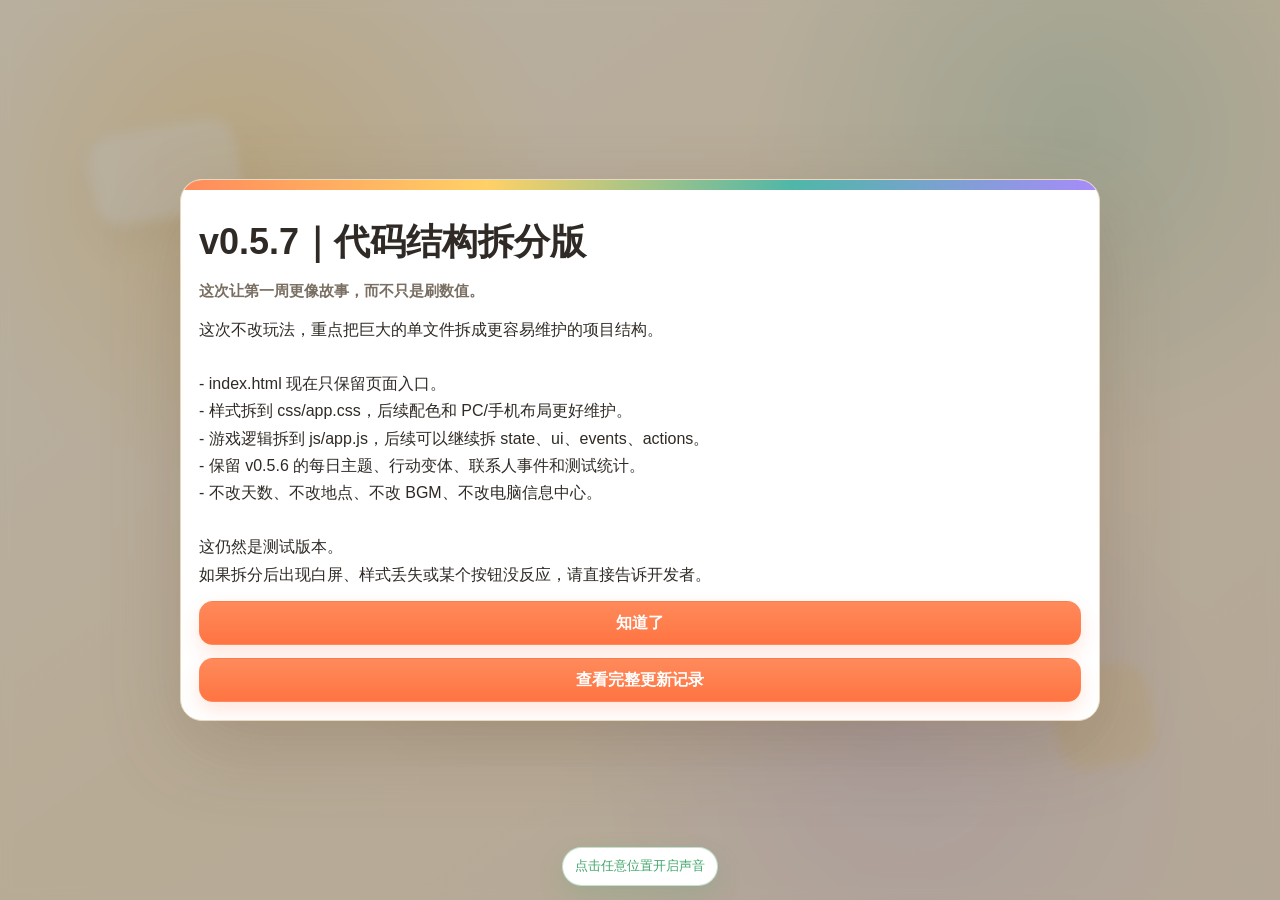
==== index.html @ b9e19c57 "Deploy versioned CSS split path" ====
<!doctype html>
<html lang="zh-CN">
<head>
  <meta charset="utf-8" />
  <meta name="viewport" content="width=device-width, initial-scale=1, viewport-fit=cover" />
  <meta name="theme-color" content="#FFF7E8" />
  <title>毕业后的第100天</title>
  <link rel="stylesheet" href="./css/app.v057.css" />
</head>
<body>
  <main id="app"></main>

  <script defer src="./js/app.js?v=057"></script>
</body>
</html>
---- css/app.v057.css ----
/* 毕业后的第100天 - 样式入口。
   v0.5.7 起从 index.html 拆分，后续建议继续按 base/layout/components/theme 拆分。 */
:root {
      color-scheme: dark;
      --bg: #151818;
      --panel: #222727;
      --panel-2: #2c3130;
      --line: #424b49;
      --text: #eef5f3;
      --muted: #aebbb8;
      --accent: #f3c66f;
      --good: #8dd9ad;
      --bad: #f08b83;
      --button: #49645c;
      --button-on: #6f8d77;
    }

    * { box-sizing: border-box; }

    html, body {
      margin: 0;
      min-height: 100%;
      background: var(--bg);
      color: var(--text);
      font-family: -apple-system, BlinkMacSystemFont, "PingFang SC", "Hiragino Sans GB",
        "Microsoft YaHei", "Noto Sans CJK SC", "Source Han Sans SC", Arial, sans-serif;
      letter-spacing: 0;
    }

    body {
      min-height: 100vh;
      min-height: 100dvh;
      overflow-x: hidden;
    }

    button {
      width: 100%;
      min-height: 44px;
      border: 1px solid rgba(255, 255, 255, 0.08);
      border-radius: 8px;
      background: var(--button);
      color: var(--text);
      font: inherit;
      font-weight: 700;
      cursor: pointer;
      touch-action: manipulation;
    }

    button:active { transform: translateY(1px); }
    button:disabled { opacity: .45; cursor: default; }

    .screen {
      min-height: 100vh;
      min-height: 100dvh;
      padding: max(16px, env(safe-area-inset-top)) max(14px, env(safe-area-inset-right))
        max(18px, env(safe-area-inset-bottom)) max(14px, env(safe-area-inset-left));
    }

    .menu {
      display: grid;
      place-items: center;
      background:
        linear-gradient(rgba(18, 21, 20, .86), rgba(18, 21, 20, .92)),
        radial-gradient(circle at 30% 12%, rgba(243, 198, 111, .18), transparent 32%),
        linear-gradient(145deg, #14211e, #1c2021 52%, #261d1b);
    }

    .menu-inner {
      width: min(480px, 100%);
      display: grid;
      gap: 14px;
      text-align: center;
    }

    h1, h2, h3, p { margin: 0; }
    h1 { font-size: clamp(34px, 11vw, 56px); line-height: 1.05; }
    h2 { font-size: clamp(25px, 7vw, 36px); }
    h3 { font-size: 20px; }

    .subtitle, .muted { color: var(--muted); }
    .subtitle { font-size: 17px; margin-bottom: 18px; }

    .game {
      display: grid;
      gap: 14px;
      max-width: 1120px;
      margin: 0 auto;
    }

    .sidebar, .content, .card, .event-box {
      border: 1px solid rgba(255, 255, 255, .06);
      border-radius: 8px;
      background: var(--panel);
      box-shadow: 0 18px 44px rgba(0, 0, 0, .18);
    }

    .sidebar, .content, .event-box { padding: 16px; }
    .sidebar { display: grid; gap: 13px; align-content: start; }
    .content { display: grid; gap: 14px; min-height: 420px; align-content: start; }

    .topline {
      display: flex;
      justify-content: space-between;
      gap: 12px;
      align-items: baseline;
      flex-wrap: wrap;
    }

    .place { color: var(--muted); font-size: 14px; }
    .divider { height: 1px; background: var(--line); opacity: .7; }

    .stats { display: grid; gap: 9px; }
    .stat {
      display: grid;
      grid-template-columns: 76px 1fr auto;
      gap: 9px;
      align-items: center;
      font-size: 14px;
    }

    .bar {
      height: 9px;
      overflow: hidden;
      border-radius: 999px;
      background: #151818;
    }

    .bar span {
      display: block;
      height: 100%;
      width: var(--w);
      background: var(--c);
    }

    .money-bar {
      grid-column: 2 / 4;
      height: 1px;
      background: transparent;
    }

    .nav-grid, .system-grid, .choice-grid {
      display: grid;
      gap: 8px;
      grid-template-columns: repeat(2, minmax(0, 1fr));
    }

    .system-grid { grid-template-columns: repeat(3, minmax(0, 1fr)); }
    .nav-grid button.active { background: var(--button-on); }

    .room-text {
      color: #d7e0de;
      line-height: 1.75;
      white-space: pre-line;
    }

    .notice {
      min-height: 24px;
      color: var(--accent);
      line-height: 1.55;
    }

    .hint {
      padding: 12px;
      border-left: 3px solid var(--accent);
      background: rgba(243, 198, 111, .08);
      color: #d9dfdc;
      line-height: 1.6;
    }

    .grid {
      display: grid;
      gap: 12px;
      grid-template-columns: repeat(auto-fit, minmax(230px, 1fr));
    }

    .card {
      padding: 14px;
      display: grid;
      gap: 9px;
      align-content: start;
      background: var(--panel-2);
    }

    .card p {
      color: #c6d0cd;
      line-height: 1.55;
      min-height: 48px;
    }

    .effects {
      color: var(--accent);
      font-size: 14px;
      line-height: 1.45;
    }

    .computer-list {
      display: grid;
      gap: 10px;
    }

    .mail {
      width: 100%;
      padding: 13px;
      border: 1px solid rgba(255, 255, 255, .08);
      border-radius: 8px;
      background: var(--panel-2);
      color: var(--text);
      text-align: left;
      font-weight: 600;
    }

    .detail {
      min-height: 130px;
      padding: 14px;
      border-radius: 8px;
      background: #181b1b;
      color: #d6dfdc;
      line-height: 1.7;
      white-space: pre-line;
    }

    .event-screen {
      display: grid;
      place-items: center;
      background:
        linear-gradient(rgba(16, 18, 18, .9), rgba(18, 20, 20, .96)),
        linear-gradient(130deg, #202827, #191c1b 56%, #2b2320);
    }

    .event-box {
      width: min(660px, 100%);
      display: grid;
      gap: 16px;
    }

    .event-box p {
      color: #d2dcda;
      line-height: 1.75;
    }

    .modal-backdrop {
      position: fixed;
      inset: 0;
      z-index: 20;
      display: grid;
      place-items: center;
      padding: 18px;
      background: rgba(8, 10, 10, .74);
    }

    .modal {
      width: min(560px, 100%);
      max-height: min(86vh, 760px);
      overflow: auto;
      position: relative;
      display: grid;
      gap: 13px;
      padding: 18px;
      border: 1px solid rgba(255, 255, 255, .08);
      border-radius: 8px;
      background: #222727;
      box-shadow: 0 24px 70px rgba(0, 0, 0, .45);
    }

    .modal.wide { width: min(920px, 100%); }
    .tab-row { display: flex; gap: 8px; flex-wrap: wrap; }
    .tab-row button { width: auto; min-width: 92px; padding: 0 12px; }
    .tab-row button.active { background: var(--button-on); }
    .summary-grid { display: grid; gap: 10px; grid-template-columns: repeat(auto-fit, minmax(180px, 1fr)); }
    .compact-records { max-height: 260px; overflow: auto; }
    .sound-hint { position: fixed; left: 50%; bottom: max(14px, env(safe-area-inset-bottom)); transform: translateX(-50%); z-index: 25; padding: 8px 12px; border-radius: 999px; background: rgba(0,0,0,.62); border: 1px solid rgba(255,255,255,.16); color: var(--accent); font-size: 13px; }
    .money-negative { color: var(--bad); }
    .action-card.compact .effects { color: #f3c66f; }
    .action-card.compact p { color: #d6dfdc; }
    .scene-options { grid-template-columns: repeat(auto-fit, minmax(180px, 1fr)); }
    .location-action-panel .room-text { font-size: 14px; line-height: 1.55; }
    .location-action-panel h2 { font-size: 24px; }
    .today-panel .stats { margin-bottom: 4px; }
    .today-panel .stat { grid-template-columns: 72px 1fr auto; }


    .modal p, .log-item p, .summary-list p {
      color: #d7e0de;
      line-height: 1.65;
      white-space: pre-line;
    }

    .effect-list {
      display: grid;
      gap: 6px;
      padding: 12px;
      border-radius: 8px;
      background: #181b1b;
      color: var(--accent);
      font-size: 14px;
    }

    .log-list, .summary-list {
      display: grid;
      gap: 10px;
    }

    .log-item {
      display: grid;
      gap: 5px;
      padding: 12px;
      border-radius: 8px;
      background: var(--panel-2);
    }

    .log-time {
      color: var(--accent);
      font-size: 14px;
      font-weight: 700;
    }

    .profile {
      width: min(760px, 100%);
      display: grid;
      gap: 13px;
    }

    .profile-card {
      display: grid;
      gap: 12px;
      padding: 16px;
      border: 1px solid rgba(255, 255, 255, .08);
      border-radius: 8px;
      background: var(--panel);
      box-shadow: 0 18px 44px rgba(0, 0, 0, .22);
    }

    .profile-stats {
      display: grid;
      gap: 9px;
      grid-template-columns: repeat(auto-fit, minmax(210px, 1fr));
    }

    .profile-stat {
      display: grid;
      gap: 4px;
      padding: 11px;
      border-radius: 8px;
      background: var(--panel-2);
    }

    .profile-stat strong {
      font-size: 20px;
    }

    .tags {
      display: flex;
      flex-wrap: wrap;
      gap: 8px;
    }

    .tag {
      padding: 7px 10px;
      border-radius: 999px;
      background: rgba(243, 198, 111, .13);
      color: var(--accent);
      font-weight: 700;
      font-size: 14px;
    }

    .play-area {
      display: grid;
      gap: 14px;
      min-width: 0;
    }

    .today-panel {
      border: 1px solid rgba(255, 255, 255, .06);
      border-radius: 8px;
      background: var(--panel);
      padding: 16px;
      display: grid;
      gap: 10px;
      align-content: start;
    }

    .today-slot {
      display: grid;
      gap: 4px;
      padding: 10px;
      border-radius: 8px;
      background: var(--panel-2);
    }

    .main-objective {
      border: 1px solid rgba(244, 198, 122, .35);
      background: rgba(244, 198, 122, .08);
    }

    .auto-save {
      position: fixed;
      top: max(12px, env(safe-area-inset-top));
      right: max(12px, env(safe-area-inset-right));
      z-index: 30;
      padding: 8px 11px;
      border-radius: 999px;
      background: rgba(141, 217, 173, .15);
      color: var(--good);
      border: 1px solid rgba(141, 217, 173, .28);
      font-size: 13px;
      font-weight: 700;
      pointer-events: none;
    }

    .status-strip {
      display: grid;
      gap: 8px;
      padding: 12px;
      border-radius: 8px;
      background: #181b1b;
      color: #d7e0de;
      line-height: 1.55;
    }

    .ending {
      display: grid;
      gap: 13px;
      width: min(720px, 100%);
      margin: 0 auto;
    }

    .ending .content { min-height: auto; }

    .pc-topbar { display: none; }
    .pc-only { display: none; }
    .mobile-tabs { display: grid; grid-template-columns: repeat(4, 1fr); gap: 8px; }

    @media (min-width: 1000px) {
      body { overflow: hidden; }
      .screen:not(.menu):not(.event-screen) {
        height: 100vh;
        height: 100dvh;
        padding: 16px 20px 18px;
        display: grid;
        grid-template-rows: auto minmax(0, 1fr);
        gap: 14px;
      }
      .pc-topbar {
        display: grid;
        grid-template-columns: minmax(220px, 1fr) repeat(6, auto);
        gap: 12px;
        align-items: center;
        max-width: 1440px;
        width: 100%;
        margin: 0 auto;
        padding: 10px 14px;
        border: 1px solid rgba(255, 255, 255, .07);
        border-radius: 10px;
        background: rgba(34, 39, 39, .94);
        box-shadow: 0 14px 36px rgba(0,0,0,.22);
      }
      .pc-topbar button { width: auto; min-height: 34px; padding: 0 12px; }
      .pc-title { font-weight: 800; color: var(--accent); }
      .pc-pill { color: #d7e0de; font-size: 14px; white-space: nowrap; }
      .game {
        max-width: 1440px;
        width: 100%;
        min-height: 0;
        grid-template-columns: minmax(270px, 28%) minmax(380px, 44%) minmax(270px, 28%);
        gap: 14px;
      }
      .play-area { display: contents; }
      .sidebar, .content, .today-panel {
        min-height: 0;
        max-height: calc(100vh - 92px);
        overflow: auto;
        padding: 16px;
      }
      .sidebar { grid-column: 1; }
      .content { grid-column: 2; align-content: start; }
      .today-panel { grid-column: 3; }
      .mobile-tabs { display: none; }
      .pc-only { display: initial; }
      .sidebar > .topline, .sidebar > .status-strip, .sidebar > .stats { display: none; }
      .nav-grid { grid-template-columns: repeat(2, minmax(0, 1fr)); }
      .system-grid { grid-template-columns: repeat(3, minmax(0, 1fr)); }
      .nav-grid button, .system-grid button { min-height: 34px; font-size: 13px; }
      .grid { grid-template-columns: 1fr; gap: 8px; }
      .card { padding: 10px; gap: 6px; }
      .card p { min-height: 0; font-size: 13px; line-height: 1.45; }
      .card h3 { font-size: 16px; }
      .card button { min-height: 34px; }
      .effects { font-size: 13px; }
      .content h2 { font-size: 26px; }
      .content .hint, .content .notice { font-size: 15px; }
      .modal.computer-modal {
        width: min(1180px, 76vw);
        height: 75vh;
        max-height: 75vh;
        overflow: hidden;
        padding: 0;
      }
      .computer-shell {
        display: grid;
        grid-template-columns: 210px minmax(0, 1fr);
        min-height: 0;
        height: 100%;
      }
      .computer-tabs {
        display: grid;
        align-content: start;
        gap: 10px;
        padding: 18px;
        border-right: 1px solid var(--line);
        background: #181b1b;
      }
      .computer-tabs button { width: 100%; justify-content: start; }
      .computer-tabs button.active { background: var(--button-on); }
      .computer-body {
        overflow: auto;
        padding: 20px;
        display: grid;
        gap: 14px;
        align-content: start;
      }
      .summary-grid { grid-template-columns: repeat(2, minmax(0, 1fr)); }
      .computer-close { position: absolute; top: 14px; right: 14px; width: auto; min-height: 34px; padding: 0 12px; }
    }

    @media (min-width: 900px) and (max-width: 999px) {
      .screen { padding: 20px; }
      .game { grid-template-columns: 270px 1fr; max-width: 980px; }
      .play-area { grid-template-columns: minmax(0, 1fr); }
      .today-panel { grid-column: 1 / -1; }
      .nav-grid, .system-grid { grid-template-columns: 1fr; }
    }

    @media (max-width: 899px) {
      .screen { padding: 12px; }
      .game, .play-area { grid-template-columns: 1fr; }
      .content, .sidebar, .today-panel { padding: 14px; }
      .today-panel .stats, .today-panel .log-list { max-height: 260px; overflow: auto; }
      .modal.computer-modal { width: min(96vw, 760px); max-height: 88vh; }
      .computer-shell { display: grid; gap: 12px; }
      .computer-tabs { display: flex; flex-wrap: wrap; gap: 8px; }
      .computer-tabs button { width: auto; min-width: 82px; }
      .computer-body { display: grid; gap: 12px; }
    }


    /* v0.5.5 视觉配色升级：暖色毕业季主题 */
    :root {
      color-scheme: light;
      --bg-main: #FFF7E8;
      --bg-soft: #FFEFD2;
      --bg-card: #FFFFFF;
      --bg-card-warm: #FFF3D8;
      --text-main: #2F2A25;
      --text-muted: #7A6F63;
      --text-light: #9A8D7D;
      --accent-primary: #FF8A5B;
      --accent-primary-hover: #FF7442;
      --accent-secondary: #4FB7A8;
      --accent-blue: #6FA8FF;
      --accent-purple: #A78BFA;
      --accent-yellow: #FFD166;
      --danger: #E85D5D;
      --warning: #F5A623;
      --success: #42A66B;
      --border-soft: #E8D8BF;
      --shadow-soft: rgba(99, 73, 44, 0.12);
      --scene-color: var(--accent-primary);
      --scene-soft: rgba(255, 138, 91, .13);

      /* 兼容旧变量名 */
      --bg: var(--bg-main);
      --panel: var(--bg-card);
      --panel-2: var(--bg-card-warm);
      --line: var(--border-soft);
      --text: var(--text-main);
      --muted: var(--text-muted);
      --accent: var(--accent-primary);
      --good: var(--success);
      --bad: var(--danger);
      --button: var(--accent-primary);
      --button-on: var(--accent-secondary);
    }

    html, body {
      background:
        radial-gradient(circle at top left, rgba(255, 209, 102, 0.25), transparent 28%),
        radial-gradient(circle at top right, rgba(111, 168, 255, 0.18), transparent 30%),
        linear-gradient(180deg, #FFF7E8 0%, #F9F1E7 100%);
      color: var(--text-main);
      font-size: 16px;
    }

    body { line-height: 1.6; }

    button {
      border: 1px solid rgba(255, 138, 91, .28);
      border-radius: 14px;
      background: linear-gradient(180deg, var(--accent-primary) 0%, var(--accent-primary-hover) 100%);
      color: #fff;
      box-shadow: 0 8px 18px rgba(255, 116, 66, .18);
      transition: transform .12s ease, box-shadow .12s ease, background .12s ease, opacity .12s ease;
    }
    button:hover:not(:disabled) { transform: translateY(-1px); box-shadow: 0 12px 24px rgba(255, 116, 66, .22); }
    button:active { transform: translateY(1px); box-shadow: 0 6px 14px rgba(255, 116, 66, .16); }
    button:disabled {
      background: #EFE2CF;
      color: var(--text-light);
      border-color: #E1CFB5;
      box-shadow: none;
      opacity: .78;
    }

    .menu {
      position: relative;
      overflow: hidden;
      background:
        radial-gradient(circle at 18% 18%, rgba(255, 209, 102, .36), transparent 25%),
        radial-gradient(circle at 84% 14%, rgba(79, 183, 168, .22), transparent 25%),
        radial-gradient(circle at 70% 82%, rgba(167, 139, 250, .18), transparent 28%),
        linear-gradient(145deg, #FFF7E8 0%, #FFEFD2 48%, #F8E8D5 100%);
    }
    .menu::before, .menu::after {
      content: "";
      position: absolute;
      border-radius: 28px;
      transform: rotate(-10deg);
      pointer-events: none;
      opacity: .55;
    }
    .menu::before { width: 150px; height: 92px; left: 7%; top: 14%; background: rgba(255,255,255,.68); box-shadow: 0 18px 40px var(--shadow-soft); }
    .menu::after { width: 96px; height: 96px; right: 10%; bottom: 15%; background: rgba(255, 209, 102, .38); border: 1px solid rgba(255, 138, 91, .16); }
    .menu-inner, .profile { position: relative; z-index: 1; }
    .menu-inner {
      padding: 26px;
      border-radius: 28px;
      background: rgba(255, 255, 255, .68);
      border: 1px solid rgba(232, 216, 191, .76);
      box-shadow: 0 24px 70px var(--shadow-soft);
      backdrop-filter: blur(10px);
    }
    h1 { color: #2F2A25; font-weight: 900; letter-spacing: -1.5px; }
    h2, h3 { color: var(--text-main); }
    .subtitle, .muted { color: var(--text-muted); }
    .subtitle::after {
      content: "\A不是每个人都能马上上岸，但每个人都要先活过这一周。";
      white-space: pre-line;
      display: block;
      margin-top: 8px;
      color: var(--text-muted);
      font-size: 15px;
      font-weight: 500;
    }

    .screen:not(.menu) {
      background:
        radial-gradient(circle at top left, rgba(255, 209, 102, .18), transparent 28%),
        radial-gradient(circle at top right, rgba(111, 168, 255, .13), transparent 30%),
        linear-gradient(180deg, #FFF7E8 0%, #F9F1E7 100%);
    }
    .event-screen {
      background:
        radial-gradient(circle at 20% 10%, rgba(255, 209, 102, .25), transparent 30%),
        radial-gradient(circle at 82% 12%, rgba(167, 139, 250, .16), transparent 26%),
        linear-gradient(180deg, #FFF7E8 0%, #F9F1E7 100%);
    }

    .location-dorm { --scene-color: #FFB86B; --scene-soft: rgba(255, 184, 107, .18); }
    .location-temporary_room { --scene-color: #8DB7E8; --scene-soft: rgba(141, 183, 232, .18); }
    .location-convenience_store { --scene-color: #4FB7A8; --scene-soft: rgba(79, 183, 168, .16); }
    .location-cafe { --scene-color: #B9855B; --scene-soft: rgba(185, 133, 91, .16); }
    .location-park { --scene-color: #7BC47F; --scene-soft: rgba(123, 196, 127, .18); }
    .location-interview_company { --scene-color: #6FA8FF; --scene-soft: rgba(111, 168, 255, .16); }

    .sidebar, .content, .card, .event-box, .today-panel, .profile-card, .modal {
      border: 1px solid var(--border-soft);
      border-radius: 18px;
      background: var(--bg-card);
      box-shadow: 0 10px 30px var(--shadow-soft);
    }
    .content, .event-box, .modal { background: linear-gradient(180deg, #FFFFFF 0%, #FFFDF8 100%); }
    .sidebar, .today-panel { background: rgba(255,255,255,.86); }
    .card, .log-item, .today-slot, .profile-stat, .mail {
      border: 1px solid rgba(232, 216, 191, .78);
      border-radius: 16px;
      background: linear-gradient(135deg, #FFFFFF 0%, #FFF3D8 100%);
      box-shadow: 0 8px 22px rgba(99, 73, 44, .08);
    }
    .card h3, .location-action-panel h2, .log-time { color: var(--scene-color); }
    .card p, .room-text, .modal p, .log-item p, .summary-list p, .event-box p { color: var(--text-main); line-height: 1.7; }
    .card p { min-height: 0; }
    .detail, .status-strip, .effect-list {
      border: 1px solid rgba(232, 216, 191, .72);
      border-radius: 16px;
      background: var(--bg-card-warm);
      color: var(--text-main);
    }
    .effect-list, .effects, .notice { color: var(--scene-color); }
    .hint {
      border-left: 5px solid var(--scene-color);
      border-radius: 16px;
      background: var(--scene-soft);
      color: var(--text-main);
    }
    .main-objective {
      border: 1px solid rgba(255, 138, 91, .35);
      background: linear-gradient(135deg, #FFFFFF 0%, #FFF0DC 100%);
      box-shadow: 0 12px 30px rgba(255, 138, 91, .12);
    }

    .tag {
      background: rgba(167, 139, 250, .14);
      color: #6D55C7;
      border: 1px solid rgba(167, 139, 250, .28);
    }
    .divider { background: var(--border-soft); opacity: 1; }
    .bar { height: 10px; background: #F0E2CD; box-shadow: inset 0 1px 2px rgba(99,73,44,.08); }
    .bar span { border-radius: 999px; }
    .money-negative { color: var(--danger); }

    .nav-grid button, .system-grid button, .tab-row button, .computer-tabs button, .mobile-tabs button {
      background: #FFFFFF;
      color: var(--text-main);
      border-color: rgba(79, 183, 168, .35);
      box-shadow: 0 6px 14px rgba(79, 183, 168, .08);
    }
    .nav-grid button.active, .tab-row button.active, .computer-tabs button.active, .mobile-tabs button.active {
      background: linear-gradient(180deg, var(--accent-secondary), #3FA99A);
      color: #fff;
      border-color: transparent;
    }
    .action-card { position: relative; overflow: hidden; }
    .action-card::before {
      content: "";
      position: absolute;
      left: 0; top: 0; bottom: 0;
      width: 5px;
      background: var(--scene-color);
      opacity: .9;
    }
    .action-card .effects { color: var(--accent-primary); }
    .action-card.compact p { color: var(--text-main); }

    .modal-backdrop { background: rgba(47, 42, 37, .34); backdrop-filter: blur(6px); }
    .modal { border-radius: 22px; background: #fff; box-shadow: 0 26px 80px rgba(99, 73, 44, .24); }
    .update-modal { overflow: hidden; }
    .update-modal::before {
      content: "";
      display: block;
      height: 10px;
      margin: -18px -18px 10px;
      background: linear-gradient(90deg, var(--accent-primary), var(--accent-yellow), var(--accent-secondary), var(--accent-purple));
    }
    .update-modal h2::after {
      content: "这次让第一周更像故事，而不只是刷数值。";
      display: block;
      margin-top: 8px;
      color: var(--text-muted);
      font-size: 15px;
      font-weight: 600;
    }

    .auto-save, .sound-hint {
      background: #fff;
      color: var(--success);
      border: 1px solid rgba(66, 166, 107, .32);
      box-shadow: 0 10px 26px rgba(66, 166, 107, .18);
    }
    .auto-save {
      top: max(14px, env(safe-area-inset-top));
      border-left: 5px solid var(--success);
      border-radius: 14px;
    }

    .pc-topbar {
      border-color: rgba(232, 216, 191, .82) !important;
      border-radius: 18px !important;
      background: rgba(255,255,255,.9) !important;
      box-shadow: 0 14px 36px var(--shadow-soft) !important;
      backdrop-filter: blur(10px);
    }
    .pc-title { color: var(--accent-primary) !important; }
    .pc-pill { color: var(--text-main) !important; }
    .computer-tabs { background: #FFF7E8 !important; }
    .computer-body { background: #fff; }

    @media (min-width: 1000px) {
      .card p { font-size: 14px; line-height: 1.55; }
      .content .hint, .content .notice { font-size: 16px; }
    }

    @media (max-width: 899px) {
      html, body { font-size: 15px; }
      .menu-inner { padding: 20px; border-radius: 22px; }
      .card, .sidebar, .content, .today-panel, .event-box, .modal { border-radius: 16px; }
      .nav-grid button, .system-grid button { min-height: 42px; }
    }
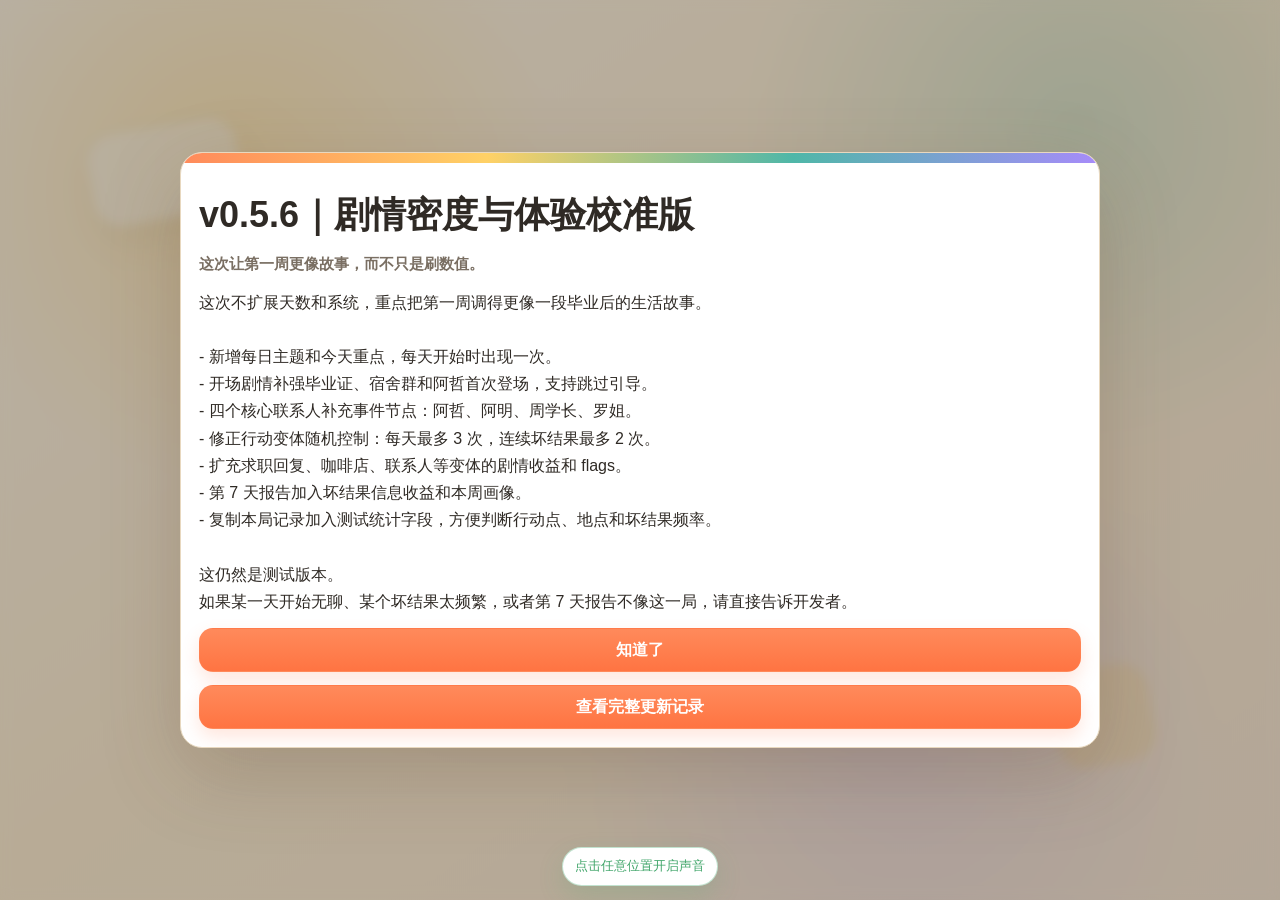
==== commit 53f18806: "Deploy split structure without version bump labels" ====
--- a/index.html
+++ b/index.html
@@ -5,7 +5,7 @@
   <meta name="viewport" content="width=device-width, initial-scale=1, viewport-fit=cover" />
   <meta name="theme-color" content="#FFF7E8" />
   <title>毕业后的第100天</title>
-  <link rel="stylesheet" href="./css/app.v057.css" />
+  <link rel="stylesheet" href="./css/app.split.css" />
 </head>
 <body>
   <main id="app"></main>
--- a/css/app.split.css
+++ b/css/app.split.css
@@ -0,0 +1,796 @@
+/* 毕业后的第100天 - 样式入口。
+   结构拆分后，后续建议继续按 base/layout/components/theme 拆分。 */
+:root {
+      color-scheme: dark;
+      --bg: #151818;
+      --panel: #222727;
+      --panel-2: #2c3130;
+      --line: #424b49;
+      --text: #eef5f3;
+      --muted: #aebbb8;
+      --accent: #f3c66f;
+      --good: #8dd9ad;
+      --bad: #f08b83;
+      --button: #49645c;
+      --button-on: #6f8d77;
+    }
+
+    * { box-sizing: border-box; }
+
+    html, body {
+      margin: 0;
+      min-height: 100%;
+      background: var(--bg);
+      color: var(--text);
+      font-family: -apple-system, BlinkMacSystemFont, "PingFang SC", "Hiragino Sans GB",
+        "Microsoft YaHei", "Noto Sans CJK SC", "Source Han Sans SC", Arial, sans-serif;
+      letter-spacing: 0;
+    }
+
+    body {
+      min-height: 100vh;
+      min-height: 100dvh;
+      overflow-x: hidden;
+    }
+
+    button {
+      width: 100%;
+      min-height: 44px;
+      border: 1px solid rgba(255, 255, 255, 0.08);
+      border-radius: 8px;
+      background: var(--button);
+      color: var(--text);
+      font: inherit;
+      font-weight: 700;
+      cursor: pointer;
+      touch-action: manipulation;
+    }
+
+    button:active { transform: translateY(1px); }
+    button:disabled { opacity: .45; cursor: default; }
+
+    .screen {
+      min-height: 100vh;
+      min-height: 100dvh;
+      padding: max(16px, env(safe-area-inset-top)) max(14px, env(safe-area-inset-right))
+        max(18px, env(safe-area-inset-bottom)) max(14px, env(safe-area-inset-left));
+    }
+
+    .menu {
+      display: grid;
+      place-items: center;
+      background:
+        linear-gradient(rgba(18, 21, 20, .86), rgba(18, 21, 20, .92)),
+        radial-gradient(circle at 30% 12%, rgba(243, 198, 111, .18), transparent 32%),
+        linear-gradient(145deg, #14211e, #1c2021 52%, #261d1b);
+    }
+
+    .menu-inner {
+      width: min(480px, 100%);
+      display: grid;
+      gap: 14px;
+      text-align: center;
+    }
+
+    h1, h2, h3, p { margin: 0; }
+    h1 { font-size: clamp(34px, 11vw, 56px); line-height: 1.05; }
+    h2 { font-size: clamp(25px, 7vw, 36px); }
+    h3 { font-size: 20px; }
+
+    .subtitle, .muted { color: var(--muted); }
+    .subtitle { font-size: 17px; margin-bottom: 18px; }
+
+    .game {
+      display: grid;
+      gap: 14px;
+      max-width: 1120px;
+      margin: 0 auto;
+    }
+
+    .sidebar, .content, .card, .event-box {
+      border: 1px solid rgba(255, 255, 255, .06);
+      border-radius: 8px;
+      background: var(--panel);
+      box-shadow: 0 18px 44px rgba(0, 0, 0, .18);
+    }
+
+    .sidebar, .content, .event-box { padding: 16px; }
+    .sidebar { display: grid; gap: 13px; align-content: start; }
+    .content { display: grid; gap: 14px; min-height: 420px; align-content: start; }
+
+    .topline {
+      display: flex;
+      justify-content: space-between;
+      gap: 12px;
+      align-items: baseline;
+      flex-wrap: wrap;
+    }
+
+    .place { color: var(--muted); font-size: 14px; }
+    .divider { height: 1px; background: var(--line); opacity: .7; }
+
+    .stats { display: grid; gap: 9px; }
+    .stat {
+      display: grid;
+      grid-template-columns: 76px 1fr auto;
+      gap: 9px;
+      align-items: center;
+      font-size: 14px;
+    }
+
+    .bar {
+      height: 9px;
+      overflow: hidden;
+      border-radius: 999px;
+      background: #151818;
+    }
+
+    .bar span {
+      display: block;
+      height: 100%;
+      width: var(--w);
+      background: var(--c);
+    }
+
+    .money-bar {
+      grid-column: 2 / 4;
+      height: 1px;
+      background: transparent;
+    }
+
+    .nav-grid, .system-grid, .choice-grid {
+      display: grid;
+      gap: 8px;
+      grid-template-columns: repeat(2, minmax(0, 1fr));
+    }
+
+    .system-grid { grid-template-columns: repeat(3, minmax(0, 1fr)); }
+    .nav-grid button.active { background: var(--button-on); }
+
+    .room-text {
+      color: #d7e0de;
+      line-height: 1.75;
+      white-space: pre-line;
+    }
+
+    .notice {
+      min-height: 24px;
+      color: var(--accent);
+      line-height: 1.55;
+    }
+
+    .hint {
+      padding: 12px;
+      border-left: 3px solid var(--accent);
+      background: rgba(243, 198, 111, .08);
+      color: #d9dfdc;
+      line-height: 1.6;
+    }
+
+    .grid {
+      display: grid;
+      gap: 12px;
+      grid-template-columns: repeat(auto-fit, minmax(230px, 1fr));
+    }
+
+    .card {
+      padding: 14px;
+      display: grid;
+      gap: 9px;
+      align-content: start;
+      background: var(--panel-2);
+    }
+
+    .card p {
+      color: #c6d0cd;
+      line-height: 1.55;
+      min-height: 48px;
+    }
+
+    .effects {
+      color: var(--accent);
+      font-size: 14px;
+      line-height: 1.45;
+    }
+
+    .computer-list {
+      display: grid;
+      gap: 10px;
+    }
+
+    .mail {
+      width: 100%;
+      padding: 13px;
+      border: 1px solid rgba(255, 255, 255, .08);
+      border-radius: 8px;
+      background: var(--panel-2);
+      color: var(--text);
+      text-align: left;
+      font-weight: 600;
+    }
+
+    .detail {
+      min-height: 130px;
+      padding: 14px;
+      border-radius: 8px;
+      background: #181b1b;
+      color: #d6dfdc;
+      line-height: 1.7;
+      white-space: pre-line;
+    }
+
+    .event-screen {
+      display: grid;
+      place-items: center;
+      background:
+        linear-gradient(rgba(16, 18, 18, .9), rgba(18, 20, 20, .96)),
+        linear-gradient(130deg, #202827, #191c1b 56%, #2b2320);
+    }
+
+    .event-box {
+      width: min(660px, 100%);
+      display: grid;
+      gap: 16px;
+    }
+
+    .event-box p {
+      color: #d2dcda;
+      line-height: 1.75;
+    }
+
+    .modal-backdrop {
+      position: fixed;
+      inset: 0;
+      z-index: 20;
+      display: grid;
+      place-items: center;
+      padding: 18px;
+      background: rgba(8, 10, 10, .74);
+    }
+
+    .modal {
+      width: min(560px, 100%);
+      max-height: min(86vh, 760px);
+      overflow: auto;
+      position: relative;
+      display: grid;
+      gap: 13px;
+      padding: 18px;
+      border: 1px solid rgba(255, 255, 255, .08);
+      border-radius: 8px;
+      background: #222727;
+      box-shadow: 0 24px 70px rgba(0, 0, 0, .45);
+    }
+
+    .modal.wide { width: min(920px, 100%); }
+    .tab-row { display: flex; gap: 8px; flex-wrap: wrap; }
+    .tab-row button { width: auto; min-width: 92px; padding: 0 12px; }
+    .tab-row button.active { background: var(--button-on); }
+    .summary-grid { display: grid; gap: 10px; grid-template-columns: repeat(auto-fit, minmax(180px, 1fr)); }
+    .compact-records { max-height: 260px; overflow: auto; }
+    .sound-hint { position: fixed; left: 50%; bottom: max(14px, env(safe-area-inset-bottom)); transform: translateX(-50%); z-index: 25; padding: 8px 12px; border-radius: 999px; background: rgba(0,0,0,.62); border: 1px solid rgba(255,255,255,.16); color: var(--accent); font-size: 13px; }
+    .money-negative { color: var(--bad); }
+    .action-card.compact .effects { color: #f3c66f; }
+    .action-card.compact p { color: #d6dfdc; }
+    .scene-options { grid-template-columns: repeat(auto-fit, minmax(180px, 1fr)); }
+    .location-action-panel .room-text { font-size: 14px; line-height: 1.55; }
+    .location-action-panel h2 { font-size: 24px; }
+    .today-panel .stats { margin-bottom: 4px; }
+    .today-panel .stat { grid-template-columns: 72px 1fr auto; }
+
+
+    .modal p, .log-item p, .summary-list p {
+      color: #d7e0de;
+      line-height: 1.65;
+      white-space: pre-line;
+    }
+
+    .effect-list {
+      display: grid;
+      gap: 6px;
+      padding: 12px;
+      border-radius: 8px;
+      background: #181b1b;
+      color: var(--accent);
+      font-size: 14px;
+    }
+
+    .log-list, .summary-list {
+      display: grid;
+      gap: 10px;
+    }
+
+    .log-item {
+      display: grid;
+      gap: 5px;
+      padding: 12px;
+      border-radius: 8px;
+      background: var(--panel-2);
+    }
+
+    .log-time {
+      color: var(--accent);
+      font-size: 14px;
+      font-weight: 700;
+    }
+
+    .profile {
+      width: min(760px, 100%);
+      display: grid;
+      gap: 13px;
+    }
+
+    .profile-card {
+      display: grid;
+      gap: 12px;
+      padding: 16px;
+      border: 1px solid rgba(255, 255, 255, .08);
+      border-radius: 8px;
+      background: var(--panel);
+      box-shadow: 0 18px 44px rgba(0, 0, 0, .22);
+    }
+
+    .profile-stats {
+      display: grid;
+      gap: 9px;
+      grid-template-columns: repeat(auto-fit, minmax(210px, 1fr));
+    }
+
+    .profile-stat {
+      display: grid;
+      gap: 4px;
+      padding: 11px;
+      border-radius: 8px;
+      background: var(--panel-2);
+    }
+
+    .profile-stat strong {
+      font-size: 20px;
+    }
+
+    .tags {
+      display: flex;
+      flex-wrap: wrap;
+      gap: 8px;
+    }
+
+    .tag {
+      padding: 7px 10px;
+      border-radius: 999px;
+      background: rgba(243, 198, 111, .13);
+      color: var(--accent);
+      font-weight: 700;
+      font-size: 14px;
+    }
+
+    .play-area {
+      display: grid;
+      gap: 14px;
+      min-width: 0;
+    }
+
+    .today-panel {
+      border: 1px solid rgba(255, 255, 255, .06);
+      border-radius: 8px;
+      background: var(--panel);
+      padding: 16px;
+      display: grid;
+      gap: 10px;
+      align-content: start;
+    }
+
+    .today-slot {
+      display: grid;
+      gap: 4px;
+      padding: 10px;
+      border-radius: 8px;
+      background: var(--panel-2);
+    }
+
+    .main-objective {
+      border: 1px solid rgba(244, 198, 122, .35);
+      background: rgba(244, 198, 122, .08);
+    }
+
+    .auto-save {
+      position: fixed;
+      top: max(12px, env(safe-area-inset-top));
+      right: max(12px, env(safe-area-inset-right));
+      z-index: 30;
+      padding: 8px 11px;
+      border-radius: 999px;
+      background: rgba(141, 217, 173, .15);
+      color: var(--good);
+      border: 1px solid rgba(141, 217, 173, .28);
+      font-size: 13px;
+      font-weight: 700;
+      pointer-events: none;
+    }
+
+    .status-strip {
+      display: grid;
+      gap: 8px;
+      padding: 12px;
+      border-radius: 8px;
+      background: #181b1b;
+      color: #d7e0de;
+      line-height: 1.55;
+    }
+
+    .ending {
+      display: grid;
+      gap: 13px;
+      width: min(720px, 100%);
+      margin: 0 auto;
+    }
+
+    .ending .content { min-height: auto; }
+
+    .pc-topbar { display: none; }
+    .pc-only { display: none; }
+    .mobile-tabs { display: grid; grid-template-columns: repeat(4, 1fr); gap: 8px; }
+
+    @media (min-width: 1000px) {
+      body { overflow: hidden; }
+      .screen:not(.menu):not(.event-screen) {
+        height: 100vh;
+        height: 100dvh;
+        padding: 16px 20px 18px;
+        display: grid;
+        grid-template-rows: auto minmax(0, 1fr);
+        gap: 14px;
+      }
+      .pc-topbar {
+        display: grid;
+        grid-template-columns: minmax(220px, 1fr) repeat(6, auto);
+        gap: 12px;
+        align-items: center;
+        max-width: 1440px;
+        width: 100%;
+        margin: 0 auto;
+        padding: 10px 14px;
+        border: 1px solid rgba(255, 255, 255, .07);
+        border-radius: 10px;
+        background: rgba(34, 39, 39, .94);
+        box-shadow: 0 14px 36px rgba(0,0,0,.22);
+      }
+      .pc-topbar button { width: auto; min-height: 34px; padding: 0 12px; }
+      .pc-title { font-weight: 800; color: var(--accent); }
+      .pc-pill { color: #d7e0de; font-size: 14px; white-space: nowrap; }
+      .game {
+        max-width: 1440px;
+        width: 100%;
+        min-height: 0;
+        grid-template-columns: minmax(270px, 28%) minmax(380px, 44%) minmax(270px, 28%);
+        gap: 14px;
+      }
+      .play-area { display: contents; }
+      .sidebar, .content, .today-panel {
+        min-height: 0;
+        max-height: calc(100vh - 92px);
+        overflow: auto;
+        padding: 16px;
+      }
+      .sidebar { grid-column: 1; }
+      .content { grid-column: 2; align-content: start; }
+      .today-panel { grid-column: 3; }
+      .mobile-tabs { display: none; }
+      .pc-only { display: initial; }
+      .sidebar > .topline, .sidebar > .status-strip, .sidebar > .stats { display: none; }
+      .nav-grid { grid-template-columns: repeat(2, minmax(0, 1fr)); }
+      .system-grid { grid-template-columns: repeat(3, minmax(0, 1fr)); }
+      .nav-grid button, .system-grid button { min-height: 34px; font-size: 13px; }
+      .grid { grid-template-columns: 1fr; gap: 8px; }
+      .card { padding: 10px; gap: 6px; }
+      .card p { min-height: 0; font-size: 13px; line-height: 1.45; }
+      .card h3 { font-size: 16px; }
+      .card button { min-height: 34px; }
+      .effects { font-size: 13px; }
+      .content h2 { font-size: 26px; }
+      .content .hint, .content .notice { font-size: 15px; }
+      .modal.computer-modal {
+        width: min(1180px, 76vw);
+        height: 75vh;
+        max-height: 75vh;
+        overflow: hidden;
+        padding: 0;
+      }
+      .computer-shell {
+        display: grid;
+        grid-template-columns: 210px minmax(0, 1fr);
+        min-height: 0;
+        height: 100%;
+      }
+      .computer-tabs {
+        display: grid;
+        align-content: start;
+        gap: 10px;
+        padding: 18px;
+        border-right: 1px solid var(--line);
+        background: #181b1b;
+      }
+      .computer-tabs button { width: 100%; justify-content: start; }
+      .computer-tabs button.active { background: var(--button-on); }
+      .computer-body {
+        overflow: auto;
+        padding: 20px;
+        display: grid;
+        gap: 14px;
+        align-content: start;
+      }
+      .summary-grid { grid-template-columns: repeat(2, minmax(0, 1fr)); }
+      .computer-close { position: absolute; top: 14px; right: 14px; width: auto; min-height: 34px; padding: 0 12px; }
+    }
+
+    @media (min-width: 900px) and (max-width: 999px) {
+      .screen { padding: 20px; }
+      .game { grid-template-columns: 270px 1fr; max-width: 980px; }
+      .play-area { grid-template-columns: minmax(0, 1fr); }
+      .today-panel { grid-column: 1 / -1; }
+      .nav-grid, .system-grid { grid-template-columns: 1fr; }
+    }
+
+    @media (max-width: 899px) {
+      .screen { padding: 12px; }
+      .game, .play-area { grid-template-columns: 1fr; }
+      .content, .sidebar, .today-panel { padding: 14px; }
+      .today-panel .stats, .today-panel .log-list { max-height: 260px; overflow: auto; }
+      .modal.computer-modal { width: min(96vw, 760px); max-height: 88vh; }
+      .computer-shell { display: grid; gap: 12px; }
+      .computer-tabs { display: flex; flex-wrap: wrap; gap: 8px; }
+      .computer-tabs button { width: auto; min-width: 82px; }
+      .computer-body { display: grid; gap: 12px; }
+    }
+
+
+    /* v0.5.5 视觉配色升级：暖色毕业季主题 */
+    :root {
+      color-scheme: light;
+      --bg-main: #FFF7E8;
+      --bg-soft: #FFEFD2;
+      --bg-card: #FFFFFF;
+      --bg-card-warm: #FFF3D8;
+      --text-main: #2F2A25;
+      --text-muted: #7A6F63;
+      --text-light: #9A8D7D;
+      --accent-primary: #FF8A5B;
+      --accent-primary-hover: #FF7442;
+      --accent-secondary: #4FB7A8;
+      --accent-blue: #6FA8FF;
+      --accent-purple: #A78BFA;
+      --accent-yellow: #FFD166;
+      --danger: #E85D5D;
+      --warning: #F5A623;
+      --success: #42A66B;
+      --border-soft: #E8D8BF;
+      --shadow-soft: rgba(99, 73, 44, 0.12);
+      --scene-color: var(--accent-primary);
+      --scene-soft: rgba(255, 138, 91, .13);
+
+      /* 兼容旧变量名 */
+      --bg: var(--bg-main);
+      --panel: var(--bg-card);
+      --panel-2: var(--bg-card-warm);
+      --line: var(--border-soft);
+      --text: var(--text-main);
+      --muted: var(--text-muted);
+      --accent: var(--accent-primary);
+      --good: var(--success);
+      --bad: var(--danger);
+      --button: var(--accent-primary);
+      --button-on: var(--accent-secondary);
+    }
+
+    html, body {
+      background:
+        radial-gradient(circle at top left, rgba(255, 209, 102, 0.25), transparent 28%),
+        radial-gradient(circle at top right, rgba(111, 168, 255, 0.18), transparent 30%),
+        linear-gradient(180deg, #FFF7E8 0%, #F9F1E7 100%);
+      color: var(--text-main);
+      font-size: 16px;
+    }
+
+    body { line-height: 1.6; }
+
+    button {
+      border: 1px solid rgba(255, 138, 91, .28);
+      border-radius: 14px;
+      background: linear-gradient(180deg, var(--accent-primary) 0%, var(--accent-primary-hover) 100%);
+      color: #fff;
+      box-shadow: 0 8px 18px rgba(255, 116, 66, .18);
+      transition: transform .12s ease, box-shadow .12s ease, background .12s ease, opacity .12s ease;
+    }
+    button:hover:not(:disabled) { transform: translateY(-1px); box-shadow: 0 12px 24px rgba(255, 116, 66, .22); }
+    button:active { transform: translateY(1px); box-shadow: 0 6px 14px rgba(255, 116, 66, .16); }
+    button:disabled {
+      background: #EFE2CF;
+      color: var(--text-light);
+      border-color: #E1CFB5;
+      box-shadow: none;
+      opacity: .78;
+    }
+
+    .menu {
+      position: relative;
+      overflow: hidden;
+      background:
+        radial-gradient(circle at 18% 18%, rgba(255, 209, 102, .36), transparent 25%),
+        radial-gradient(circle at 84% 14%, rgba(79, 183, 168, .22), transparent 25%),
+        radial-gradient(circle at 70% 82%, rgba(167, 139, 250, .18), transparent 28%),
+        linear-gradient(145deg, #FFF7E8 0%, #FFEFD2 48%, #F8E8D5 100%);
+    }
+    .menu::before, .menu::after {
+      content: "";
+      position: absolute;
+      border-radius: 28px;
+      transform: rotate(-10deg);
+      pointer-events: none;
+      opacity: .55;
+    }
+    .menu::before { width: 150px; height: 92px; left: 7%; top: 14%; background: rgba(255,255,255,.68); box-shadow: 0 18px 40px var(--shadow-soft); }
+    .menu::after { width: 96px; height: 96px; right: 10%; bottom: 15%; background: rgba(255, 209, 102, .38); border: 1px solid rgba(255, 138, 91, .16); }
+    .menu-inner, .profile { position: relative; z-index: 1; }
+    .menu-inner {
+      padding: 26px;
+      border-radius: 28px;
+      background: rgba(255, 255, 255, .68);
+      border: 1px solid rgba(232, 216, 191, .76);
+      box-shadow: 0 24px 70px var(--shadow-soft);
+      backdrop-filter: blur(10px);
+    }
+    h1 { color: #2F2A25; font-weight: 900; letter-spacing: -1.5px; }
+    h2, h3 { color: var(--text-main); }
+    .subtitle, .muted { color: var(--text-muted); }
+    .subtitle::after {
+      content: "\A不是每个人都能马上上岸，但每个人都要先活过这一周。";
+      white-space: pre-line;
+      display: block;
+      margin-top: 8px;
+      color: var(--text-muted);
+      font-size: 15px;
+      font-weight: 500;
+    }
+
+    .screen:not(.menu) {
+      background:
+        radial-gradient(circle at top left, rgba(255, 209, 102, .18), transparent 28%),
+        radial-gradient(circle at top right, rgba(111, 168, 255, .13), transparent 30%),
+        linear-gradient(180deg, #FFF7E8 0%, #F9F1E7 100%);
+    }
+    .event-screen {
+      background:
+        radial-gradient(circle at 20% 10%, rgba(255, 209, 102, .25), transparent 30%),
+        radial-gradient(circle at 82% 12%, rgba(167, 139, 250, .16), transparent 26%),
+        linear-gradient(180deg, #FFF7E8 0%, #F9F1E7 100%);
+    }
+
+    .location-dorm { --scene-color: #FFB86B; --scene-soft: rgba(255, 184, 107, .18); }
+    .location-temporary_room { --scene-color: #8DB7E8; --scene-soft: rgba(141, 183, 232, .18); }
+    .location-convenience_store { --scene-color: #4FB7A8; --scene-soft: rgba(79, 183, 168, .16); }
+    .location-cafe { --scene-color: #B9855B; --scene-soft: rgba(185, 133, 91, .16); }
+    .location-park { --scene-color: #7BC47F; --scene-soft: rgba(123, 196, 127, .18); }
+    .location-interview_company { --scene-color: #6FA8FF; --scene-soft: rgba(111, 168, 255, .16); }
+
+    .sidebar, .content, .card, .event-box, .today-panel, .profile-card, .modal {
+      border: 1px solid var(--border-soft);
+      border-radius: 18px;
+      background: var(--bg-card);
+      box-shadow: 0 10px 30px var(--shadow-soft);
+    }
+    .content, .event-box, .modal { background: linear-gradient(180deg, #FFFFFF 0%, #FFFDF8 100%); }
+    .sidebar, .today-panel { background: rgba(255,255,255,.86); }
+    .card, .log-item, .today-slot, .profile-stat, .mail {
+      border: 1px solid rgba(232, 216, 191, .78);
+      border-radius: 16px;
+      background: linear-gradient(135deg, #FFFFFF 0%, #FFF3D8 100%);
+      box-shadow: 0 8px 22px rgba(99, 73, 44, .08);
+    }
+    .card h3, .location-action-panel h2, .log-time { color: var(--scene-color); }
+    .card p, .room-text, .modal p, .log-item p, .summary-list p, .event-box p { color: var(--text-main); line-height: 1.7; }
+    .card p { min-height: 0; }
+    .detail, .status-strip, .effect-list {
+      border: 1px solid rgba(232, 216, 191, .72);
+      border-radius: 16px;
+      background: var(--bg-card-warm);
+      color: var(--text-main);
+    }
+    .effect-list, .effects, .notice { color: var(--scene-color); }
+    .hint {
+      border-left: 5px solid var(--scene-color);
+      border-radius: 16px;
+      background: var(--scene-soft);
+      color: var(--text-main);
+    }
+    .main-objective {
+      border: 1px solid rgba(255, 138, 91, .35);
+      background: linear-gradient(135deg, #FFFFFF 0%, #FFF0DC 100%);
+      box-shadow: 0 12px 30px rgba(255, 138, 91, .12);
+    }
+
+    .tag {
+      background: rgba(167, 139, 250, .14);
+      color: #6D55C7;
+      border: 1px solid rgba(167, 139, 250, .28);
+    }
+    .divider { background: var(--border-soft); opacity: 1; }
+    .bar { height: 10px; background: #F0E2CD; box-shadow: inset 0 1px 2px rgba(99,73,44,.08); }
+    .bar span { border-radius: 999px; }
+    .money-negative { color: var(--danger); }
+
+    .nav-grid button, .system-grid button, .tab-row button, .computer-tabs button, .mobile-tabs button {
+      background: #FFFFFF;
+      color: var(--text-main);
+      border-color: rgba(79, 183, 168, .35);
+      box-shadow: 0 6px 14px rgba(79, 183, 168, .08);
+    }
+    .nav-grid button.active, .tab-row button.active, .computer-tabs button.active, .mobile-tabs button.active {
+      background: linear-gradient(180deg, var(--accent-secondary), #3FA99A);
+      color: #fff;
+      border-color: transparent;
+    }
+    .action-card { position: relative; overflow: hidden; }
+    .action-card::before {
+      content: "";
+      position: absolute;
+      left: 0; top: 0; bottom: 0;
+      width: 5px;
+      background: var(--scene-color);
+      opacity: .9;
+    }
+    .action-card .effects { color: var(--accent-primary); }
+    .action-card.compact p { color: var(--text-main); }
+
+    .modal-backdrop { background: rgba(47, 42, 37, .34); backdrop-filter: blur(6px); }
+    .modal { border-radius: 22px; background: #fff; box-shadow: 0 26px 80px rgba(99, 73, 44, .24); }
+    .update-modal { overflow: hidden; }
+    .update-modal::before {
+      content: "";
+      display: block;
+      height: 10px;
+      margin: -18px -18px 10px;
+      background: linear-gradient(90deg, var(--accent-primary), var(--accent-yellow), var(--accent-secondary), var(--accent-purple));
+    }
+    .update-modal h2::after {
+      content: "这次让第一周更像故事，而不只是刷数值。";
+      display: block;
+      margin-top: 8px;
+      color: var(--text-muted);
+      font-size: 15px;
+      font-weight: 600;
+    }
+
+    .auto-save, .sound-hint {
+      background: #fff;
+      color: var(--success);
+      border: 1px solid rgba(66, 166, 107, .32);
+      box-shadow: 0 10px 26px rgba(66, 166, 107, .18);
+    }
+    .auto-save {
+      top: max(14px, env(safe-area-inset-top));
+      border-left: 5px solid var(--success);
+      border-radius: 14px;
+    }
+
+    .pc-topbar {
+      border-color: rgba(232, 216, 191, .82) !important;
+      border-radius: 18px !important;
+      background: rgba(255,255,255,.9) !important;
+      box-shadow: 0 14px 36px var(--shadow-soft) !important;
+      backdrop-filter: blur(10px);
+    }
+    .pc-title { color: var(--accent-primary) !important; }
+    .pc-pill { color: var(--text-main) !important; }
+    .computer-tabs { background: #FFF7E8 !important; }
+    .computer-body { background: #fff; }
+
+    @media (min-width: 1000px) {
+      .card p { font-size: 14px; line-height: 1.55; }
+      .content .hint, .content .notice { font-size: 16px; }
+    }
+
+    @media (max-width: 899px) {
+      html, body { font-size: 15px; }
+      .menu-inner { padding: 20px; border-radius: 22px; }
+      .card, .sidebar, .content, .today-panel, .event-box, .modal { border-radius: 16px; }
+      .nav-grid button, .system-grid button { min-height: 42px; }
+    }
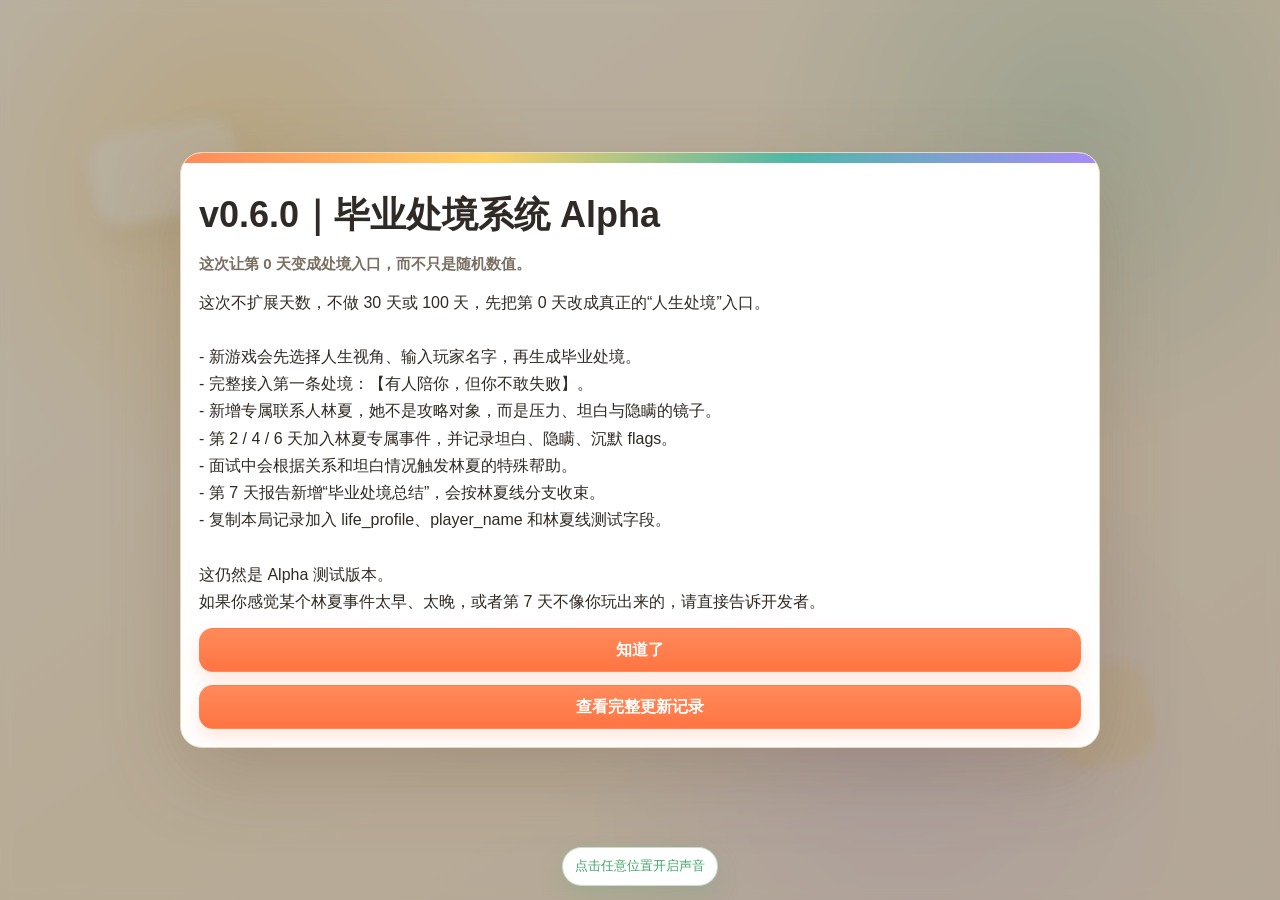
==== commit 550929a3: "Deploy v0.6.0 life scenario alpha" ====
--- a/index.html
+++ b/index.html
@@ -10,6 +10,6 @@
 <body>
   <main id="app"></main>
 
-  <script defer src="./js/app.js?v=057"></script>
+  <script defer src="./js/app.js?v=060"></script>
 </body>
 </html>
--- a/css/app.split.css
+++ b/css/app.split.css
@@ -751,12 +751,30 @@
       background: linear-gradient(90deg, var(--accent-primary), var(--accent-yellow), var(--accent-secondary), var(--accent-purple));
     }
     .update-modal h2::after {
-      content: "这次让第一周更像故事，而不只是刷数值。";
+      content: "这次让第 0 天变成处境入口，而不只是随机数值。";
       display: block;
       margin-top: 8px;
       color: var(--text-muted);
       font-size: 15px;
       font-weight: 600;
+    }
+
+    .name-input {
+      width: 100%;
+      min-height: 48px;
+      padding: 12px 14px;
+      border: 1px solid rgba(232, 216, 191, .92);
+      border-radius: 16px;
+      background: #fff;
+      color: var(--text-main);
+      font: inherit;
+      font-weight: 700;
+      box-shadow: inset 0 2px 8px rgba(99, 73, 44, .06);
+      outline: none;
+    }
+    .name-input:focus {
+      border-color: var(--accent-primary);
+      box-shadow: 0 0 0 4px rgba(255, 138, 91, .16);
     }
 
     .auto-save, .sound-hint {
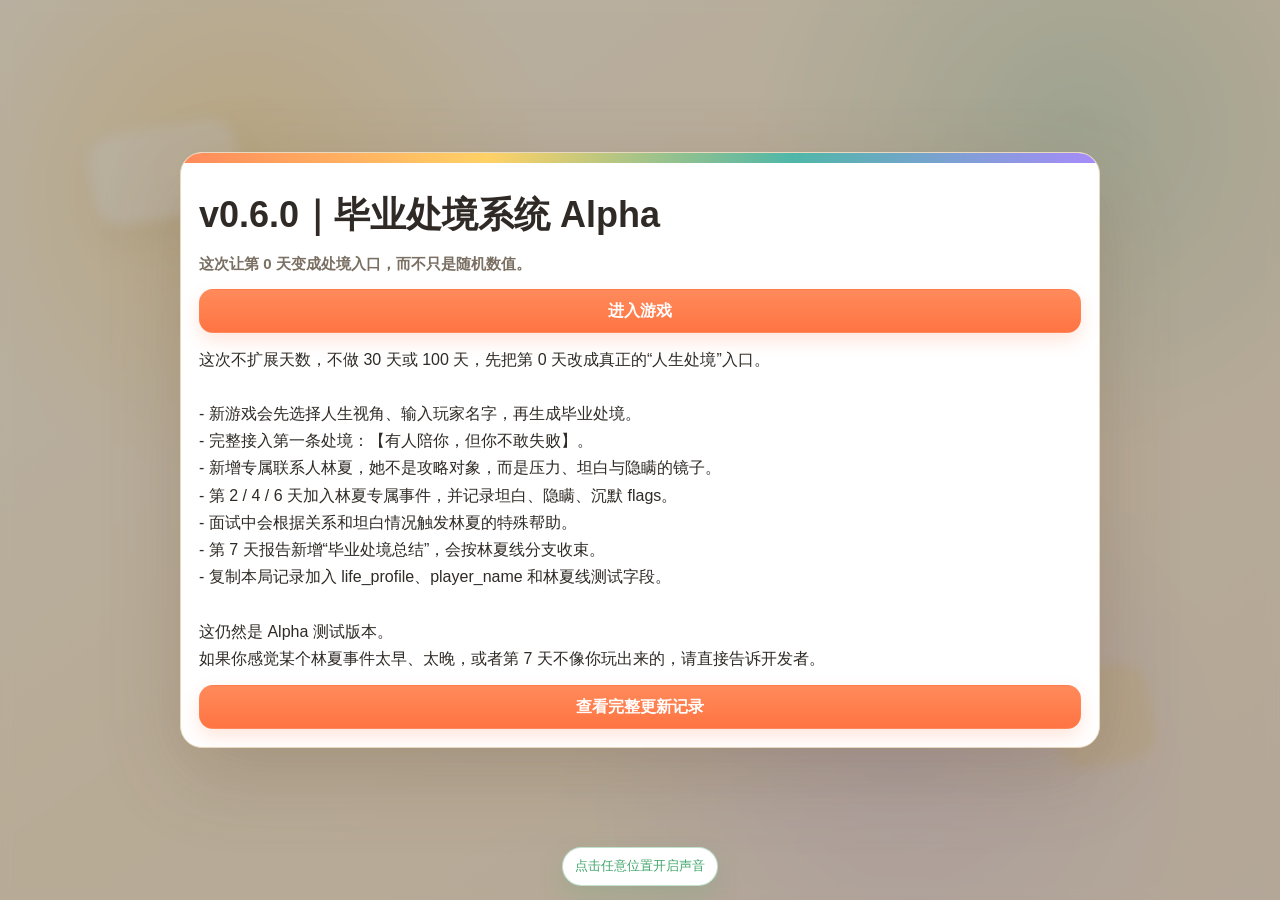
==== commit 6d8a1bbf: "Deploy mobile announcement fix" ====
--- a/index.html
+++ b/index.html
@@ -5,11 +5,11 @@
   <meta name="viewport" content="width=device-width, initial-scale=1, viewport-fit=cover" />
   <meta name="theme-color" content="#FFF7E8" />
   <title>毕业后的第100天</title>
-  <link rel="stylesheet" href="./css/app.split.css" />
+  <link rel="stylesheet" href="./css/app.split.css?v=061" />
 </head>
 <body>
   <main id="app"></main>
 
-  <script defer src="./js/app.js?v=060"></script>
+  <script defer src="./js/app.js?v=061"></script>
 </body>
 </html>
--- a/css/app.split.css
+++ b/css/app.split.css
@@ -742,7 +742,11 @@
 
     .modal-backdrop { background: rgba(47, 42, 37, .34); backdrop-filter: blur(6px); }
     .modal { border-radius: 22px; background: #fff; box-shadow: 0 26px 80px rgba(99, 73, 44, .24); }
-    .update-modal { overflow: hidden; }
+    .update-modal {
+      overflow: auto;
+      overscroll-behavior: contain;
+      -webkit-overflow-scrolling: touch;
+    }
     .update-modal::before {
       content: "";
       display: block;
@@ -809,6 +813,13 @@
     @media (max-width: 899px) {
       html, body { font-size: 15px; }
       .menu-inner { padding: 20px; border-radius: 22px; }
+      .modal-backdrop {
+        align-items: start;
+        padding: max(12px, env(safe-area-inset-top)) 12px max(12px, env(safe-area-inset-bottom));
+      }
+      .modal {
+        max-height: calc(100dvh - 24px - env(safe-area-inset-top) - env(safe-area-inset-bottom));
+      }
       .card, .sidebar, .content, .today-panel, .event-box, .modal { border-radius: 16px; }
       .nav-grid button, .system-grid button { min-height: 42px; }
     }
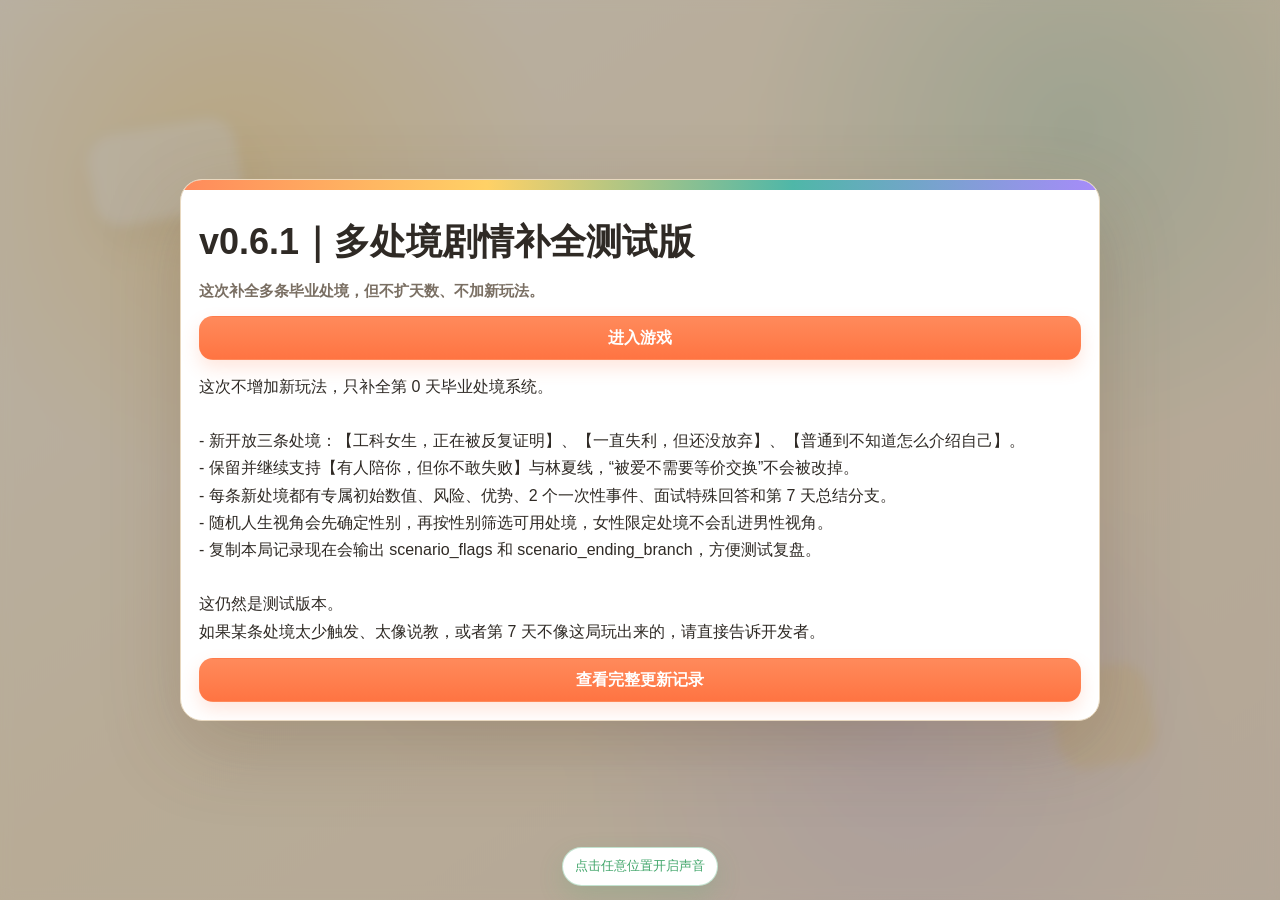
==== commit 3dcba52b: "Deploy v0.6.1 multi scenario content" ====
--- a/index.html
+++ b/index.html
@@ -5,11 +5,12 @@
   <meta name="viewport" content="width=device-width, initial-scale=1, viewport-fit=cover" />
   <meta name="theme-color" content="#FFF7E8" />
   <title>毕业后的第100天</title>
-  <link rel="stylesheet" href="./css/app.split.css?v=061" />
+  <link rel="stylesheet" href="./css/app.split.css?v=062" />
 </head>
 <body>
   <main id="app"></main>
 
-  <script defer src="./js/app.js?v=061"></script>
+  <script defer src="./js/app.js?v=062"></script>
+
 </body>
 </html>
--- a/css/app.split.css
+++ b/css/app.split.css
@@ -755,7 +755,7 @@
       background: linear-gradient(90deg, var(--accent-primary), var(--accent-yellow), var(--accent-secondary), var(--accent-purple));
     }
     .update-modal h2::after {
-      content: "这次让第 0 天变成处境入口，而不只是随机数值。";
+      content: "这次补全多条毕业处境，但不扩天数、不加新玩法。";
       display: block;
       margin-top: 8px;
       color: var(--text-muted);
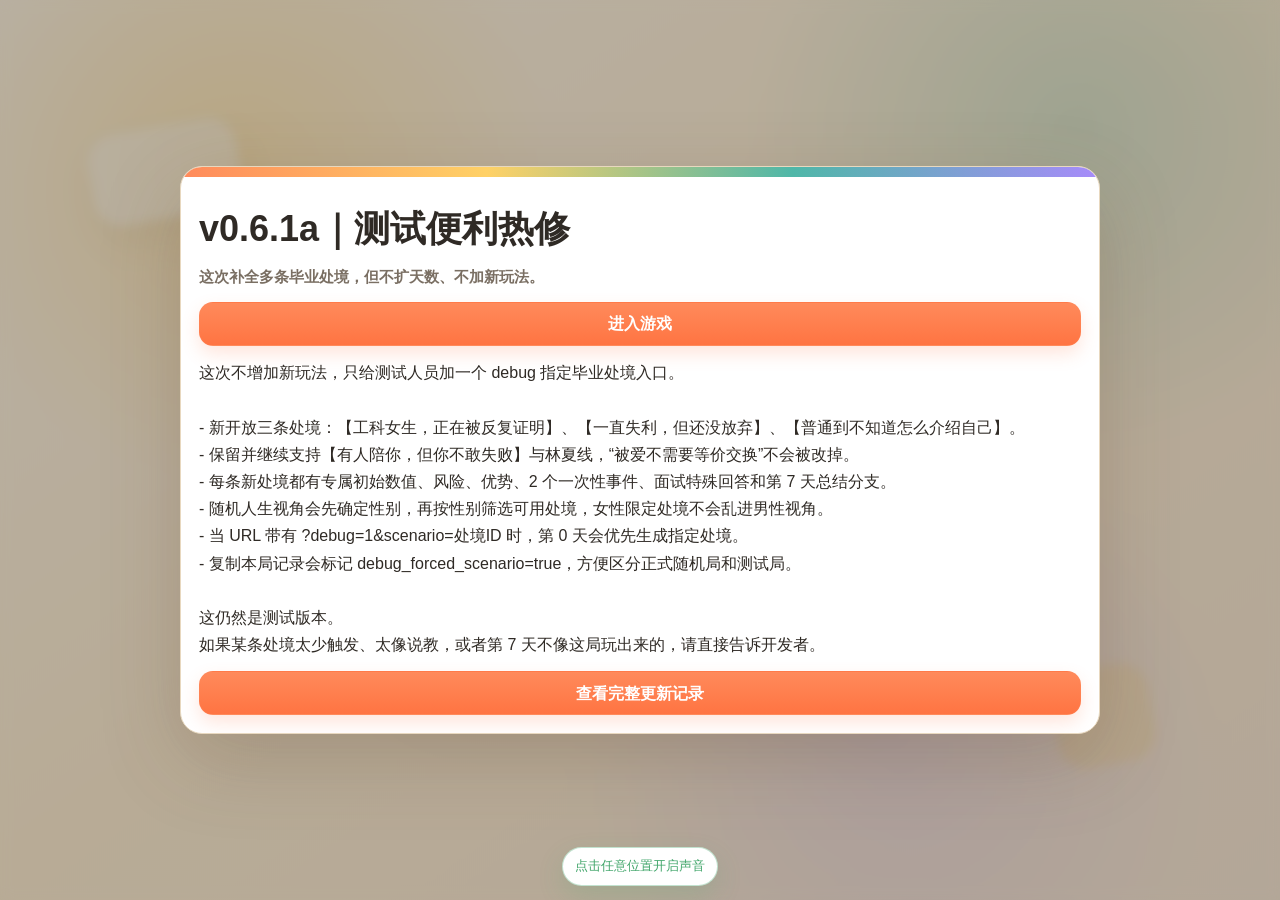
==== commit ee43e0b4: "Deploy v0.6.1a debug scenario hotfix" ====
--- a/index.html
+++ b/index.html
@@ -10,7 +10,7 @@
 <body>
   <main id="app"></main>
 
-  <script defer src="./js/app.js?v=062"></script>
+  <script defer src="./js/app.js?v=061a"></script>
 
 </body>
 </html>
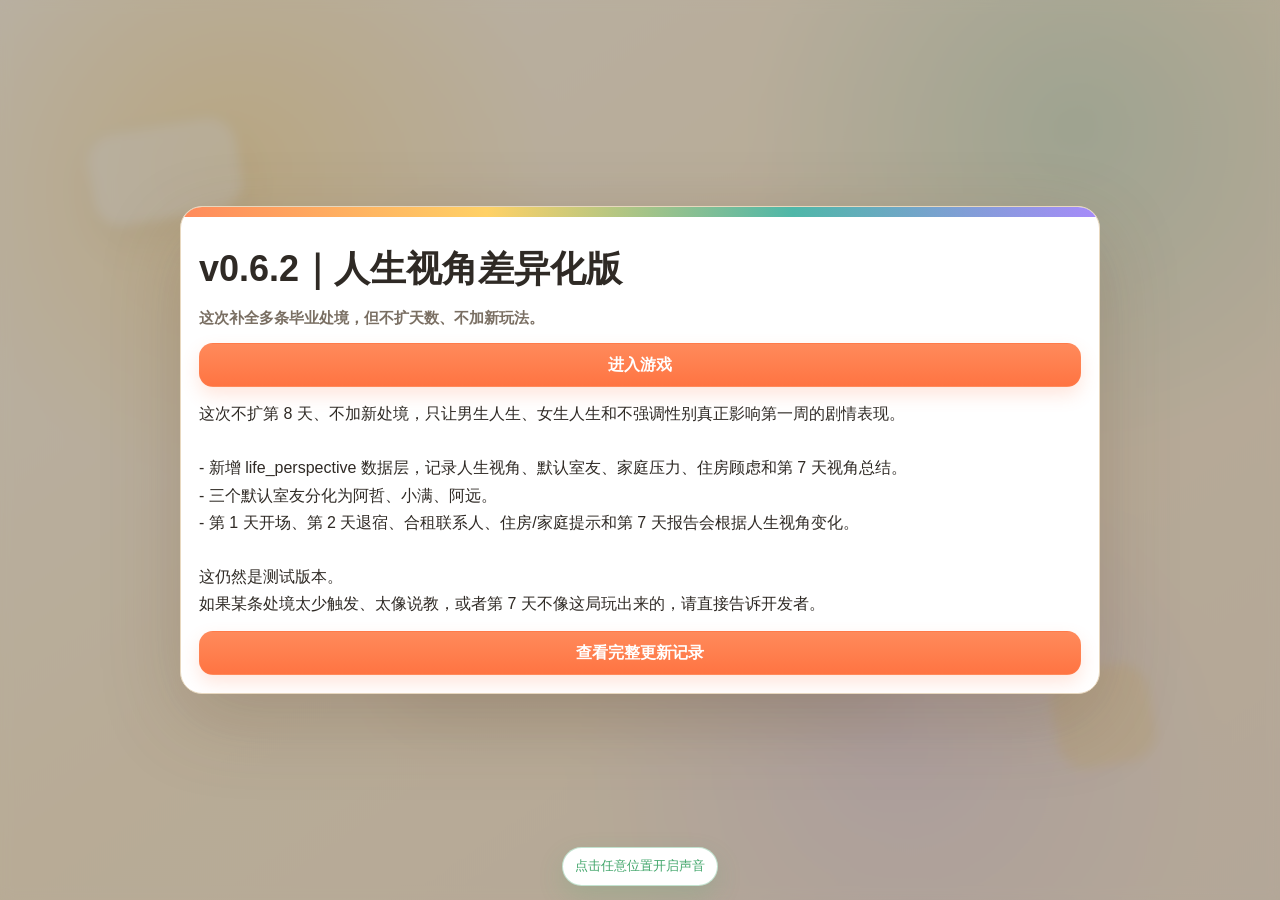
==== commit 736812e0: "Deploy v0.6.2 life perspective differences" ====
--- a/index.html
+++ b/index.html
@@ -10,7 +10,7 @@
 <body>
   <main id="app"></main>
 
-  <script defer src="./js/app.js?v=061a"></script>
+  <script defer src="./js/app.js?v=0622"></script>
 
 </body>
 </html>
